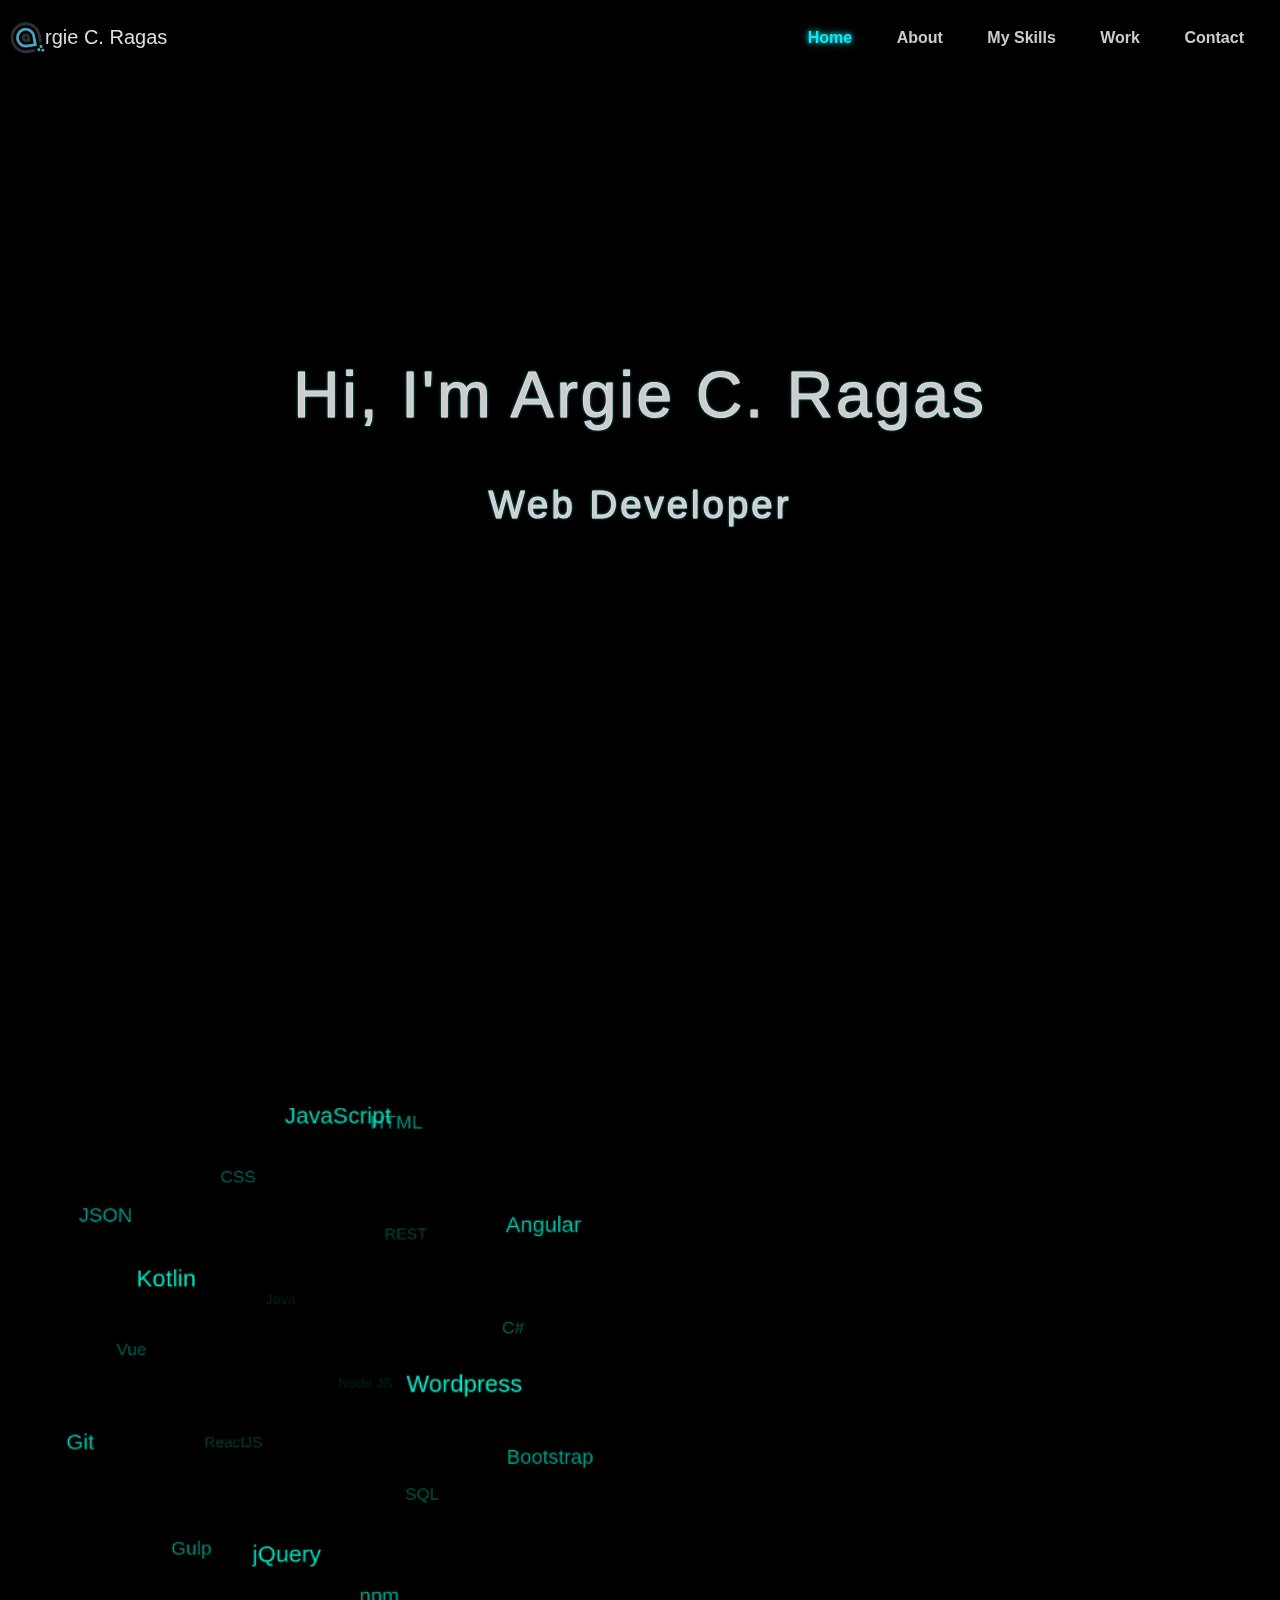
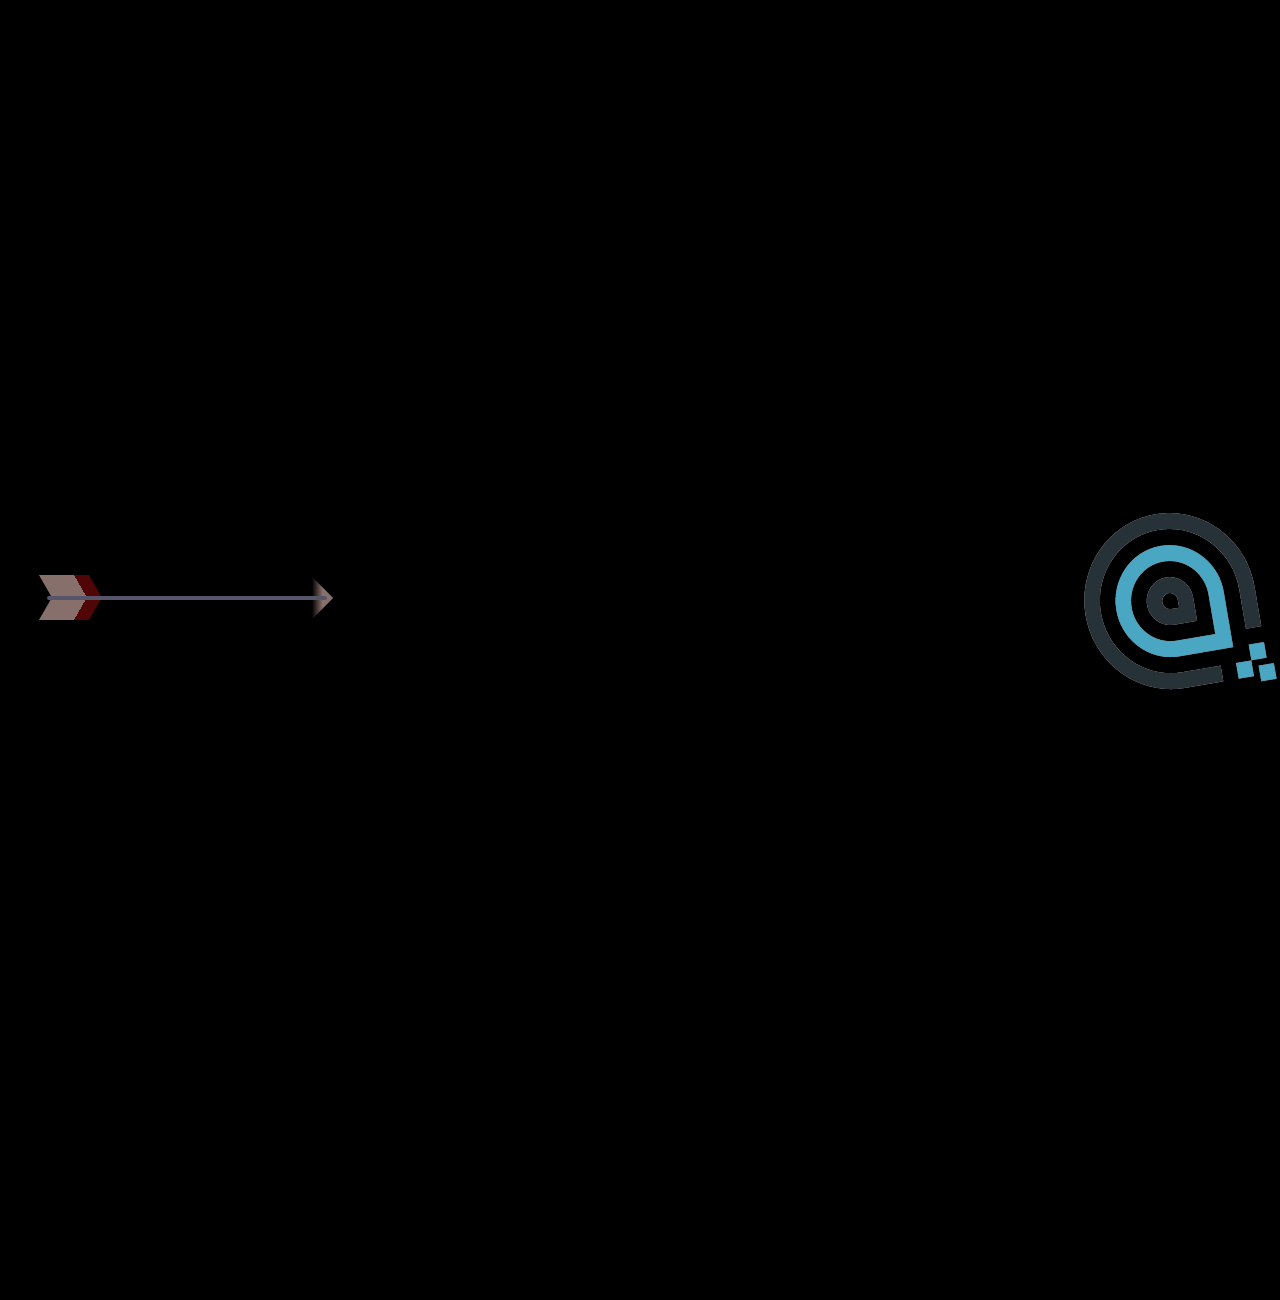
==== index.html @ 1e55953e "rotating text" ====
<!DOCTYPE html>
<html lang="en">
<head>
    <meta charset="UTF-8">
    <meta http-equiv="X-UA-Compatible" content="IE=edge">
    <link rel="icon" href="css/latestlogo.png">
    <meta name="viewport" content="width=device-width, initial-scale=1.0">
    <title>aragas07.github.io</title>
    <link rel="stylesheet" href="css/style.css">
    <link rel="stylesheet" href="css/mobileview.css">
    <script src="https://code.jquery.com/jquery-3.6.1.slim.min.js"></script>
</head>
<body>
    <div id="header">
        <div class="img-cont">
            <img src="css/latestlogo.png">
            <div class="justify">
                <a class="h-title">rgie C. Ragas</a>
            </div>
        </div>
        <div class="menu-btn">
            <div class="menu-btn_burger"></div>
        </div>
        <div class="nav-items">
            <a id="a-home" href="#home" class="active">Home</a>
            <a id="a-about" href="#about">About</a>
            <a id="a-skills" href="#skills">My Skills</a>
            <a id="a-work" href="#work">Work</a>
            <a id="a-contact" href="#contact">Contact</a>
        </div>
    </div>
    <div class="canvas">
        <canvas id="canvas"></canvas>
    </div>
    <section id="myinfo">
        
        <svg class="text-linear" width="100%" height="25vh">
            <text style="font-size: 5vw" x="50%" y="35%"  text-anchor="middle">
                Hi, I'm Argie C. Ragas
            </text>
            <text style="font-size: 3vw" x="50%" y="80%" text-anchor="middle">Web Developer</text>
       </svg>
    </section>
    <section id="home"></section>
    <section id="about">
        <div class="row">
            <div ></div>
            <div class="col-50" id="myCanvasContainer">
                <canvas id="myCanvas" width="500" height="500">
                    <ul id="tags">
                        <li> <a data-weight="25" href="https://en.wikipedia.org/wiki/HTML" target="_blank">HTML</a></li>
                        <li><a data-weight="25" href="https://en.wikipedia.org/wiki/Cascading_Style_Sheets" target="_blank">CSS</a></li>
                        <li><a data-weight="25" href="https://en.wikipedia.org/wiki/JavaScript" target="_blank">JavaScript</a></li>
                        <li><a data-weight="24" href="https://en.wikipedia.org/wiki/Representational_state_transfer" target="_blank">REST</a></li>
                        <li><a data-weight="14" href="https://en.wikipedia.org/wiki/JSON" target="_blank">JSON</a></li>
                        <li><a data-weight="14" href="https://en.wikipedia.org/wiki/AngularJS" target="_blank">Angular</a></li>
                        <li><a data-weight="14" href="https://en.wikipedia.org/wiki/AngularJS" target="_blank">Java</a></li>
                        <li><a data-weight="14" href="https://en.wikipedia.org/wiki/AngularJS" target="_blank">Kotlin</a></li>
                        <li><a data-weight="14" href="https://en.wikipedia.org/wiki/AngularJS" target="_blank">C#</a></li>
                        <li><a data-weight="14" href="https://en.wikipedia.org/wiki/AngularJS" target="_blank">Vue</a></li>
                        <li><a data-weight="26" href="https://en.wikipedia.org/wiki/WordPress" target="_blank">Wordpress</a></li>
                        <li><a data-weight="21" href="https://en.wikipedia.org/wiki/Node.js" target="_blank">Node JS</a></li>
                        <li><a data-weight="17" href="https://en.wikipedia.org/wiki/Git" target="_blank">Git</a></li>
                        <li><a data-weight="23" href="https://en.wikipedia.org/wiki/Bootstrap_(front-end_framework)" target="_blank">Bootstrap</a></li>
                        <li><a data-weight="24" href="https://reactjs.org/" target="_blank">ReactJS</a></li>
                        <li><a data-weight="12" href="https://en.wikipedia.org/wiki/JQuery" target="_blank">jQuery</a></li>
                        <li><a data-weight="19" href="http://mongoosejs.com/" target="_blank">SQL</a></li>
                        <li><a data-weight="19" href="http://gulpjs.com/" target="_blank">Gulp</a></li>
                        <li><a data-weight="19" href="https://www.npmjs.com/" target="_blank">npm</a></li>
                    </ul>
                </canvas>
            </div>
        </div>
    </section>
    <section id="skills">
        <!-- <div class="size-auto">
            <img src="css/profile.png">
        </div> -->
    </section>
    <section id="work"></section>
    <section id="contact">
        <div class="container">
            <div class="column back">
                <div class="arrow_line"></div>
                <div class="arrow">
                    <div class="arrow_head"></div>
                    <div class="arrow_top"></div>
                    <div class="arrow_bottom"></div>
                </div>
                <div class="cont-line">
                    <div class="line line-1"></div>
                    <div class="line line-2"></div>
                </div>
            </div>
            <img src="css/latestlogo.png">
        </div>
    </section>
    <script src="js/index.js"></script>
    <script src="js/canvasanimation.js"></script>
</body>
</html>
---- css/style.css ----
body, html{
        font-family: Avenir, Helvetica, Arial, sans-serif;
        background-color: #000;
        background-size: cover;
        background-attachment: fixed; 
        background-repeat: no-repeat;
        scroll-behavior: smooth;
        margin: 0;
        
    }

    #myinfo{
        display: flex;
        align-items: center;
        justify-content: center;
        position: fixed;
    }

    .nav-items{
        position: absolute;
        right: 0;
        padding: 1em;
        text-align: center;
        transition: 1s;
    }

    .nav-items a{
        color: #ccc;
        text-decoration: none;
        margin: 0px 10px;
        padding: 7px 10px;
        position: relative;
        border-radius: 5px;
        z-index: 0;
        cursor: pointer;
        font-weight: 550;
    }

    .nav-items a:before, .nav-items a:after{
        opacity: 0;
        position: absolute;
        left: 50%;
        top: -3%;
        width: 100%;
        height: 100%;
        transform: translateX(-50%) translateY(-5%) scale(0.8);
        background: transparent;
        padding: 0 10px;
        content: "";
        transition: all 0.3s;
        border-radius: 10px;
        border-top: 3px solid #97c9e6;
        border-bottom: 4px solid #97c9e6;
        z-index: 1;
    }
    
    @media only screen and (min-width:641px){
        .nav-items a:hover:before{
            opacity: 1;
            animation-name: navanimation;
            animation-duration: 1s;
        }
    
        .nav-items a:hover:after{
            opacity: 1;
            animation-name: navanimation;
            animation-duration: 1s;
        }
        .col-75{
            flex: 0 0 75%;
            width: 75%;
        }
    
        .col-50{
            flex: 0 0 50%;
            width: 50%;
        }
    }

    @keyframes navanimation {
        0%{
            width: 0;
            height: 0;
            top: 45%;
        }
        50%{
            width: 100%;
            height: 0;
            top: 45%;
        }
        100%{
            top: -3%;
            height: 100%;
            color: #fff;
        }
    }

    #header{
        position: fixed;
        display: flex;
        align-items: center;
        opacity: 0;
        height: 55px;
        top: 0;
        padding: 10px 0 0 0;
        width: 100%;
        transition: 0.5s;
        z-index: 100;
    }

    .justify{
        display: flex;
        justify-content: center;
        align-items: center;
    }

    .size-auto{
        height: auto;
        width: 100%;
    }

    .m-auto{
        text-align: center;
    } 

    text{
        letter-spacing: 3px;
        stroke: #ddd;
        fill: #ccc;
        stroke-width: 1px;
        transition: 1s;
        text-shadow: 0 0 3px #3bf2ff;
    }

    svg{
        text-anchor: middle;
        text-align: center;
    }

    .text-linear text{
        animation: textAnimate 3s none linear;
    }

    .text-reverse text{
        animation: textAnimate 3s none reverse;
    }

    text:hover{
        fill: rgba(0,0,0,0)!important;
    }

    .myname{
        font-size: 70px;
    }

    .myjob{
        font-size: 30px;
    }

    @keyframes textAnimate {
        0% {
            stroke-dasharray: 0 55%;
            stroke-dashoffset:  100%;
            fill: rgba(0,0,0,0);
        }
        
        75% {
            stroke-dasharray: 55% 0;
            stroke-dashoffstet: -100%;
            fill: rgba(0,0,0,0);
        }
        100%{
            fill: #ddd;
        }
        
    }

    section{
        display: flex;
        justify-content: center;
        height: 100vh;
        width: 100%;
    }

    .row{
        display: flex;
        flex-wrap: wrap;
        width: 100%;
    }


    .h-title{
        font-size: 20px;
        color: #ddd;    
    }

    .img-cont{
        position: absolute;
        display: flex;
    }

    .img-cont img{
        height: 35px;
        margin-left: 10px;
    }

    .active{
        color: #00eeff!important;
        text-shadow: 0 0 10px #38b6b2,0 0 4px #1bbeb9;
    }

    .container{
        height: 400px;
        width: 100%;
        display: flex;
        align-items: center;
        justify-content: space-between;
    }

    .column{
        height: 80px;
    }
    .arrow{
        position: absolute;
        width: 300px;
        height: 45px;
        margin-left: 40px;
        margin-top: 15px;
        animation: arrow 3s infinite linear;
    }

    @keyframes arrow{
        0%{
            transform: rotateX(0deg);
        }
        100%{
            transform: rotateX(360deg);
        }

    }
    .arrow_line{
        position: absolute;
        width: 280px;
        margin-left: 47px;
        margin-top: 36px;
        z-index: 1;
        background-color: #555468;
        height: 4px;
        border-radius: 5px;
    }


    .arrow_head{
        position: absolute;
        right: 13px;
        background-image: linear-gradient(-45deg, #876f6b 0%, #876f6b, transparent 50%);
        width: 30px;
        height: 30px;
        top: 8px;
        transform: rotateZ(-45deg);
    }

    .arrow_top, .arrow_bottom{
        position: absolute;
        left: 5px;
        width: 50px;
        height: 21px;
        background-image: linear-gradient(to right, #876f6b 0%, #876f6b 70%, #500606 70%);
        transform: skewX(30deg);
    }

    .arrow_bottom{
        bottom: 0;
        background-image: linear-gradient(to right, #876f6b 0%, #876f6b 70%, #500606 70%);
        transform: skewX(-30deg);
    }

    .cont-line{
        position: absolute;
        width: 30%;
        overflow: hidden;
        height: 80px;
    }

    .line{
        position: absolute;
        left: 100%;
        width: 100px;
        height: 4px;
        background-image: linear-gradient(to left,  #ffffff00, #afafafaf);
        animation: line 3s infinite linear;
    }

    #myCanvasContainer {
        position: relative;
        height: 100%;
        width: 100%;
        display: -webkit-box;
        display: -ms-flexbox;
        display: flex;
        -webkit-box-align: center;
        -ms-flex-align: center;
        align-items: center;
        -webkit-box-pack: center;
        -ms-flex-pack: center;
        justify-content: center;
    }

    #myCanvas{
        display: inline-block;
        margin: auto;
        width: 100%;
    }

    #tags li a:hover{
        transform: scal(1.3);
    }

    .line-2{
        margin-top: 70px;
        animation-delay: 0.3s;
    }

    @keyframes line{
        0%, 20%, 40%, 60%, 80%, 100%{
            left: 130%;
        }
        19.9%, 39.9%, 59.9%, 79.9%, 99.9%{
            left: -100px;
        }
    }

    .canvas{
        position: absolute;
        display: inline-block;
        width: 100%;
        height: 100vh;
        overflow: hidden;
    }

    .canvas:hover{
        z-index: -1;
    }
    
    .menu-btn{
        position: absolute;
        display: none;
        justify-content: center;
        align-items: center;
        width: 25px;
        height: 25px;
        cursor: pointer;
        transition: all .5s ease-in-out;
        right: 10px;
    }

    .menu-btn_burger{
        width: 100%;
        height: 4px;
        background-color: #fff;
        border-radius: 5px;
        box-shadow: 0 2px 5px rgba(255,101,47,.2);
        transition: all .5s ease-in-out;
    }

    .menu-btn_burger::before, .menu-btn_burger::after{
        content: '';
        position: absolute;
        width: 100%;
        height: 4px;
        background-color: #fff;
        border-radius: 5px;
        box-shadow: 0 2px 5px rgba(255,101,47,.2);
        transition: all .5s ease-in-out;
    }

    .menu-btn_burger::before{
        transform: translateY(-8px);
    }

    .menu-btn_burger::after{
        transform: translateY(8px);
    }

    .menu-btn.open .menu-btn_burger{
        transform: rotateZ(45deg);
        background: transparent;
        box-shadow: none;
    }

    .menu-btn.open .menu-btn_burger::before{
        transform: rotate(90deg);
    }

    .menu-btn.open .menu-btn_burger::after{
        transform: rotate(-180deg);
    }
---- css/mobileview.css ----
@media only screen and (max-width:640px) {

        .col-75, .col-50, .col-25{
            flex: 0 0 100%;
            width: 100%;
        }

        text:nth-child(even){
            font-size: 6vw!important;
        }

        text:nth-child(odd){
            font-size: 8vw!important;
        }

        .nav-items {
            position: fixed!important;
            display: inline-block;
            overflow: hidden;
            top: 45px;
            transition: 0.3s;
            transform: scaleY(0);
            transform-origin: top center;
            padding: 0!important;
            width: 100%;
            background-color: #1e1e27!important;
        }

        text{
            text-shadow: 0 0 2px #3bf2ff!important;
        }

        .nav-items-show{
            transform: scaleY(1);
            transform-origin: top center;
        }
        @keyframes growDown {
            0% {
                transform: scaleY(0)
            }
            80% {
                transform: scaleY(1.1)
            }
            100% {
                transform: scaleY(1)
            }
        }
        #header{
            z-index: 3;
            height: 40px!important;
            padding: 0!important;
        }
    
        .nav-items .active:after{
            opacity: 1;
            animation: 1s navanimation none linear;
        }

        .nav-items a{
            margin: 5px;
            padding: 10px;
            display: block;
        }

        .menu-btn{
            display: flex!important;
        }
    }
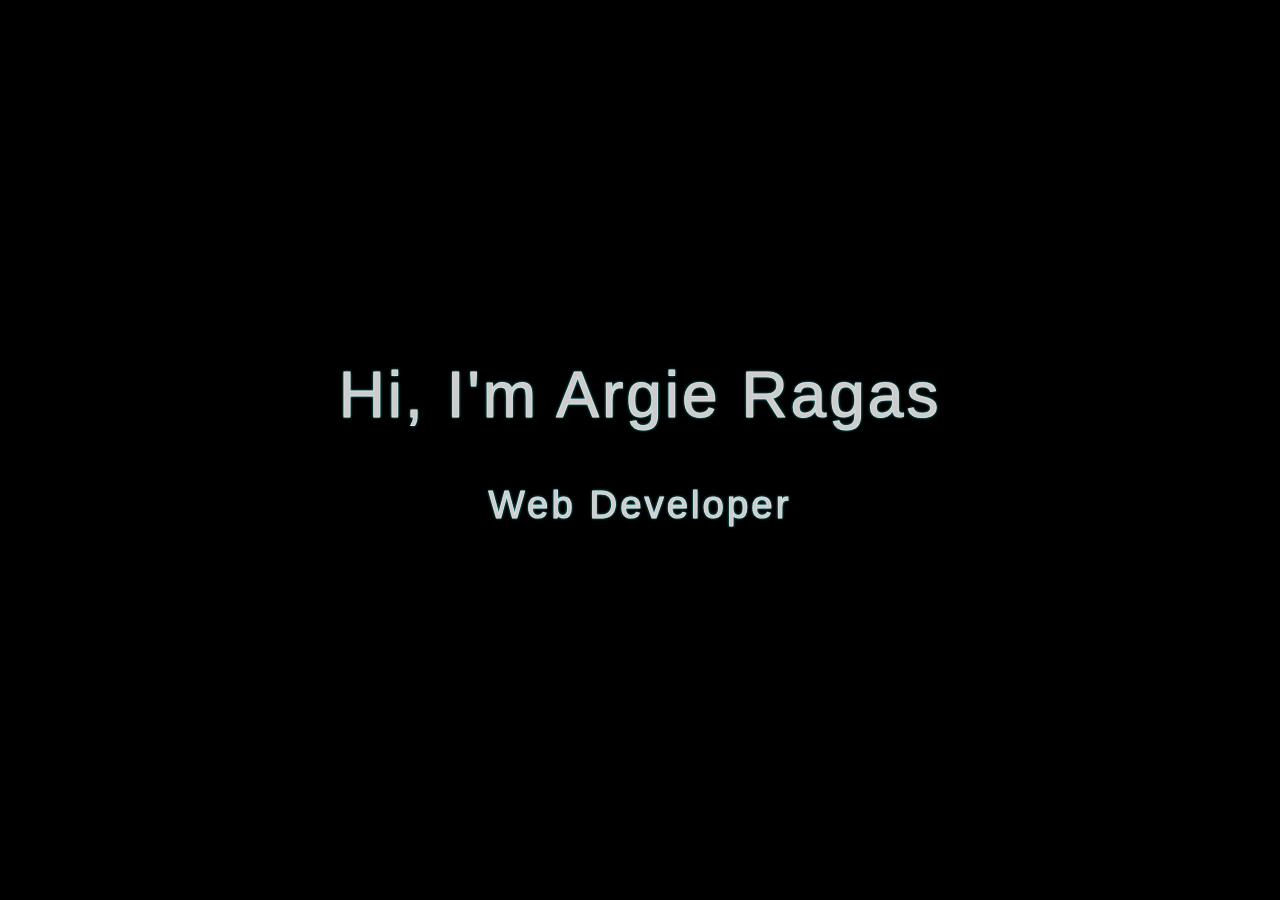
==== commit 72252390: "about content" ====
--- a/index.html
+++ b/index.html
@@ -11,11 +11,14 @@
     <script src="https://code.jquery.com/jquery-3.6.1.slim.min.js"></script>
 </head>
 <body>
+    <div class="canvas">
+        <canvas id="canvas"></canvas>
+    </div>
     <div id="header">
         <div class="img-cont">
             <img src="css/latestlogo.png">
             <div class="justify">
-                <a class="h-title">rgie C. Ragas</a>
+                <a class="h-title">rgie Ragas</a>
             </div>
         </div>
         <div class="menu-btn">
@@ -29,73 +32,79 @@
             <a id="a-contact" href="#contact">Contact</a>
         </div>
     </div>
-    <div class="canvas">
-        <canvas id="canvas"></canvas>
-    </div>
     <section id="myinfo">
-        
         <svg class="text-linear" width="100%" height="25vh">
             <text style="font-size: 5vw" x="50%" y="35%"  text-anchor="middle">
-                Hi, I'm Argie C. Ragas
+                Hi, I'm Argie Ragas
             </text>
             <text style="font-size: 3vw" x="50%" y="80%" text-anchor="middle">Web Developer</text>
        </svg>
     </section>
-    <section id="home"></section>
-    <section id="about">
-        <div class="row">
-            <div ></div>
-            <div class="col-50" id="myCanvasContainer">
-                <canvas id="myCanvas" width="500" height="500">
-                    <ul id="tags">
-                        <li> <a data-weight="25" href="https://en.wikipedia.org/wiki/HTML" target="_blank">HTML</a></li>
-                        <li><a data-weight="25" href="https://en.wikipedia.org/wiki/Cascading_Style_Sheets" target="_blank">CSS</a></li>
-                        <li><a data-weight="25" href="https://en.wikipedia.org/wiki/JavaScript" target="_blank">JavaScript</a></li>
-                        <li><a data-weight="24" href="https://en.wikipedia.org/wiki/Representational_state_transfer" target="_blank">REST</a></li>
-                        <li><a data-weight="14" href="https://en.wikipedia.org/wiki/JSON" target="_blank">JSON</a></li>
-                        <li><a data-weight="14" href="https://en.wikipedia.org/wiki/AngularJS" target="_blank">Angular</a></li>
-                        <li><a data-weight="14" href="https://en.wikipedia.org/wiki/AngularJS" target="_blank">Java</a></li>
-                        <li><a data-weight="14" href="https://en.wikipedia.org/wiki/AngularJS" target="_blank">Kotlin</a></li>
-                        <li><a data-weight="14" href="https://en.wikipedia.org/wiki/AngularJS" target="_blank">C#</a></li>
-                        <li><a data-weight="14" href="https://en.wikipedia.org/wiki/AngularJS" target="_blank">Vue</a></li>
-                        <li><a data-weight="26" href="https://en.wikipedia.org/wiki/WordPress" target="_blank">Wordpress</a></li>
-                        <li><a data-weight="21" href="https://en.wikipedia.org/wiki/Node.js" target="_blank">Node JS</a></li>
-                        <li><a data-weight="17" href="https://en.wikipedia.org/wiki/Git" target="_blank">Git</a></li>
-                        <li><a data-weight="23" href="https://en.wikipedia.org/wiki/Bootstrap_(front-end_framework)" target="_blank">Bootstrap</a></li>
-                        <li><a data-weight="24" href="https://reactjs.org/" target="_blank">ReactJS</a></li>
-                        <li><a data-weight="12" href="https://en.wikipedia.org/wiki/JQuery" target="_blank">jQuery</a></li>
-                        <li><a data-weight="19" href="http://mongoosejs.com/" target="_blank">SQL</a></li>
-                        <li><a data-weight="19" href="http://gulpjs.com/" target="_blank">Gulp</a></li>
-                        <li><a data-weight="19" href="https://www.npmjs.com/" target="_blank">npm</a></li>
-                    </ul>
-                </canvas>
-            </div>
-        </div>
-    </section>
-    <section id="skills">
-        <!-- <div class="size-auto">
-            <img src="css/profile.png">
-        </div> -->
-    </section>
-    <section id="work"></section>
-    <section id="contact">
-        <div class="container">
-            <div class="column back">
-                <div class="arrow_line"></div>
-                <div class="arrow">
-                    <div class="arrow_head"></div>
-                    <div class="arrow_top"></div>
-                    <div class="arrow_bottom"></div>
+    <div class="late-display">
+        <section id="home"></section>
+        <section id="about">
+            <div class="row">
+                <div class="col-50 justify">
+                    <div class="content pr-2 pr-0">
+                        <h1 class="content-header">About</h1>
+                        <p>I'm a back-end developer located in Mati City, Davao Oriental. I am passionate about developing system features 
+                            and analyzing what is best for making a user-friendly system. I'm not very good at designing yet, but I'm working on it.</p>
+                        <p>I am capable of developing both desktop and mobile apps. I'm currently working on a management system, 
+                            and my goal is to create an API for data management.</p>
+                    </div>
                 </div>
-                <div class="cont-line">
-                    <div class="line line-1"></div>
-                    <div class="line line-2"></div>
+                <div class="col-50 p-1" id="myCanvasContainer">
+                    <canvas id="myCanvas" width="500" height="500">
+                        <ul id="tags">
+                            <li> <a data-weight="25" href="https://en.wikipedia.org/wiki/HTML" target="_blank">HTML</a></li>
+                            <li><a data-weight="25" href="https://en.wikipedia.org/wiki/Cascading_Style_Sheets" target="_blank">CSS</a></li>
+                            <li><a data-weight="25" href="https://en.wikipedia.org/wiki/JavaScript" target="_blank">JavaScript</a></li>
+                            <li><a data-weight="24" href="https://en.wikipedia.org/wiki/Representational_state_transfer" target="_blank">REST</a></li>
+                            <li><a data-weight="14" href="https://en.wikipedia.org/wiki/JSON" target="_blank">JSON</a></li>
+                            <li><a data-weight="14" href="https://en.wikipedia.org/wiki/AngularJS" target="_blank">Angular</a></li>
+                            <li><a data-weight="14" href="https://en.wikipedia.org/wiki/AngularJS" target="_blank">Java</a></li>
+                            <li><a data-weight="14" href="https://en.wikipedia.org/wiki/AngularJS" target="_blank">Kotlin</a></li>
+                            <li><a data-weight="14" href="https://en.wikipedia.org/wiki/AngularJS" target="_blank">C#</a></li>
+                            <li><a data-weight="14" href="https://en.wikipedia.org/wiki/AngularJS" target="_blank">Vue</a></li>
+                            <li><a data-weight="26" href="https://en.wikipedia.org/wiki/WordPress" target="_blank">Wordpress</a></li>
+                            <li><a data-weight="21" href="https://en.wikipedia.org/wiki/Node.js" target="_blank">Node JS</a></li>
+                            <li><a data-weight="17" href="https://en.wikipedia.org/wiki/Git" target="_blank">Git</a></li>
+                            <li><a data-weight="23" href="https://en.wikipedia.org/wiki/Bootstrap_(front-end_framework)" target="_blank">Bootstrap</a></li>
+                            <li><a data-weight="24" href="https://reactjs.org/" target="_blank">ReactJS</a></li>
+                            <li><a data-weight="12" href="https://en.wikipedia.org/wiki/JQuery" target="_blank">jQuery</a></li>
+                            <li><a data-weight="19" href="http://mongoosejs.com/" target="_blank">SQL</a></li>
+                            <li><a data-weight="19" href="http://gulpjs.com/" target="_blank">Gulp</a></li>
+                            <li><a data-weight="19" href="https://www.npmjs.com/" target="_blank">npm</a></li>
+                        </ul>
+                    </canvas>
                 </div>
             </div>
-            <img src="css/latestlogo.png">
-        </div>
-    </section>
+        </section>
+        <section id="skills">
+            <!-- <div class="size-auto">
+                <img src="css/profile.png">
+            </div> -->
+        </section>
+        <section id="work"></section>
+        <section id="contact">
+            <div class="container">
+                <div class="column back">
+                    <div class="arrow_line"></div>
+                    <div class="arrow">
+                        <div class="arrow_head"></div>
+                        <div class="arrow_top"></div>
+                        <div class="arrow_bottom"></div>
+                    </div>
+                    <div class="cont-line">
+                        <div class="line line-1"></div>
+                        <div class="line line-2"></div>
+                    </div>
+                </div>
+                <img src="css/latestlogo.png">
+            </div>
+        </section>
+    </div>
     <script src="js/index.js"></script>
-    <script src="js/canvasanimation.js"></script>
+    <script src="js/animation.js"></script>
 </body>
 </html>--- a/css/style.css
+++ b/css/style.css
@@ -7,7 +7,13 @@
         background-repeat: no-repeat;
         scroll-behavior: smooth;
         margin: 0;
-        
+    }
+
+    *, *::after, *::before{
+        -webkit-box-sizing: border-box; 
+        -moz-box-sizing: border-box;    
+        box-sizing: border-box;  
+        transition: 1s;
     }
 
     #myinfo{
@@ -15,6 +21,23 @@
         align-items: center;
         justify-content: center;
         position: fixed;
+        padding: 0!important;
+    }
+
+    .content{
+        text-align: justify;
+    }
+
+    .content-header{
+        font-size: 30px;
+    }
+
+    .content p{
+        font-size: 23px;
+    }
+
+    .section-title{
+        font-size: 30px;
     }
 
     .nav-items{
@@ -41,7 +64,7 @@
         opacity: 0;
         position: absolute;
         left: 50%;
-        top: -3%;
+        top: 1px;
         width: 100%;
         height: 100%;
         transform: translateX(-50%) translateY(-5%) scale(0.8);
@@ -54,19 +77,19 @@
         border-bottom: 4px solid #97c9e6;
         z-index: 1;
     }
+
+
+    ::-webkit-scrollbar {
+        width: 0;
+    }
     
     @media only screen and (min-width:641px){
-        .nav-items a:hover:before{
+        .nav-items a:hover:before,.nav-items a:hover:after{
             opacity: 1;
             animation-name: navanimation;
             animation-duration: 1s;
         }
     
-        .nav-items a:hover:after{
-            opacity: 1;
-            animation-name: navanimation;
-            animation-duration: 1s;
-        }
         .col-75{
             flex: 0 0 75%;
             width: 75%;
@@ -90,17 +113,21 @@
             top: 45%;
         }
         100%{
-            top: -3%;
+            top: 1px;
             height: 100%;
             color: #fff;
         }
     }
 
+    .late-display{
+        display: none;
+    }
+
     #header{
         position: fixed;
         display: flex;
-        align-items: center;
         opacity: 0;
+        align-items: center;
         height: 55px;
         top: 0;
         padding: 10px 0 0 0;
@@ -108,7 +135,7 @@
         transition: 0.5s;
         z-index: 100;
     }
-
+    
     .justify{
         display: flex;
         justify-content: center;
@@ -177,10 +204,18 @@
     }
 
     section{
-        display: flex;
-        justify-content: center;
         height: 100vh;
         width: 100%;
+        color: #bbb;
+        padding: 60px 20px;
+    }
+    
+    .p-1{
+        padding: 0.5em;
+    }
+
+    .pr-2{
+        padding-right: 2rem;
     }
 
     .row{
@@ -352,7 +387,7 @@
         height: 25px;
         cursor: pointer;
         transition: all .5s ease-in-out;
-        right: 10px;
+        right: 15px;
     }
 
     .menu-btn_burger{
--- a/css/mobileview.css
+++ b/css/mobileview.css
@@ -3,6 +3,10 @@
         .col-75, .col-50, .col-25{
             flex: 0 0 100%;
             width: 100%;
+        }
+
+        .pr-0{
+            padding-right: 0!important;
         }
 
         text:nth-child(even){
@@ -11,6 +15,18 @@
 
         text:nth-child(odd){
             font-size: 8vw!important;
+        }
+        section{
+            padding: 40px 20px;
+        }
+
+        .content-header{
+            font-size: 25px;
+        }
+
+        .content p{
+            font-size: 15px;
+            letter-spacing: 2px;
         }
 
         .nav-items {
